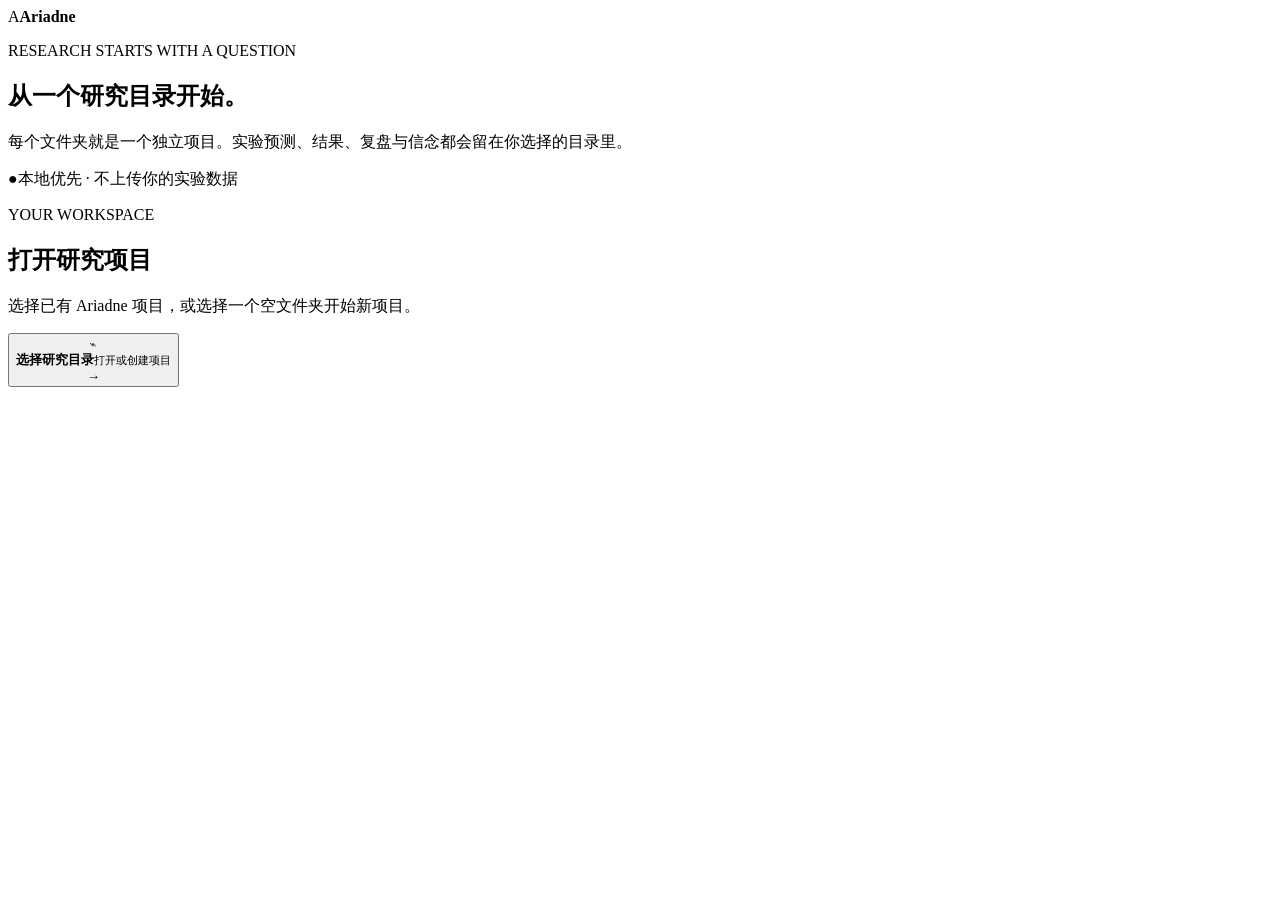
==== src/ari/desktopui/index.html @ 534bb981 "feat: 添加本地 GUI 与桌面应用" ====
<!doctype html>
<html lang="zh-CN">
  <head>
    <meta charset="utf-8" />
    <meta name="viewport" content="width=device-width, initial-scale=1" />
    <title>Ariadne</title>
    <style>/*__ARIADNE_CSS__*/</style>
  </head>
  <body>
    <main class="launcher">
      <section class="intro">
        <div class="brand"><span>A</span><strong>Ariadne</strong></div>
        <div class="thread" aria-hidden="true"><i></i><i></i><i></i></div>
        <p class="eyebrow">RESEARCH STARTS WITH A QUESTION</p>
        <h1>从一个研究目录开始。</h1>
        <p class="lead">每个文件夹就是一个独立项目。实验预测、结果、复盘与信念都会留在你选择的目录里。</p>
        <div class="privacy"><b>●</b><span>本地优先</span> · 不上传你的实验数据</div>
      </section>

      <section class="projects">
        <div>
          <p class="eyebrow">YOUR WORKSPACE</p>
          <h2>打开研究项目</h2>
          <p class="help">选择已有 Ariadne 项目，或选择一个空文件夹开始新项目。</p>
        </div>
        <button id="choose-project" class="primary"><span>⌁</span><div><strong>选择研究目录</strong><small>打开或创建项目</small></div><b>→</b></button>
        <div id="message" class="message" hidden></div>
        <div id="recent-section" hidden>
          <div class="recent-title"><span>最近打开</span><i></i></div>
          <div id="recent-list" class="recent-list"></div>
        </div>
      </section>
    </main>
    <script>/*__ARIADNE_JS__*/</script>
  </body>
</html>
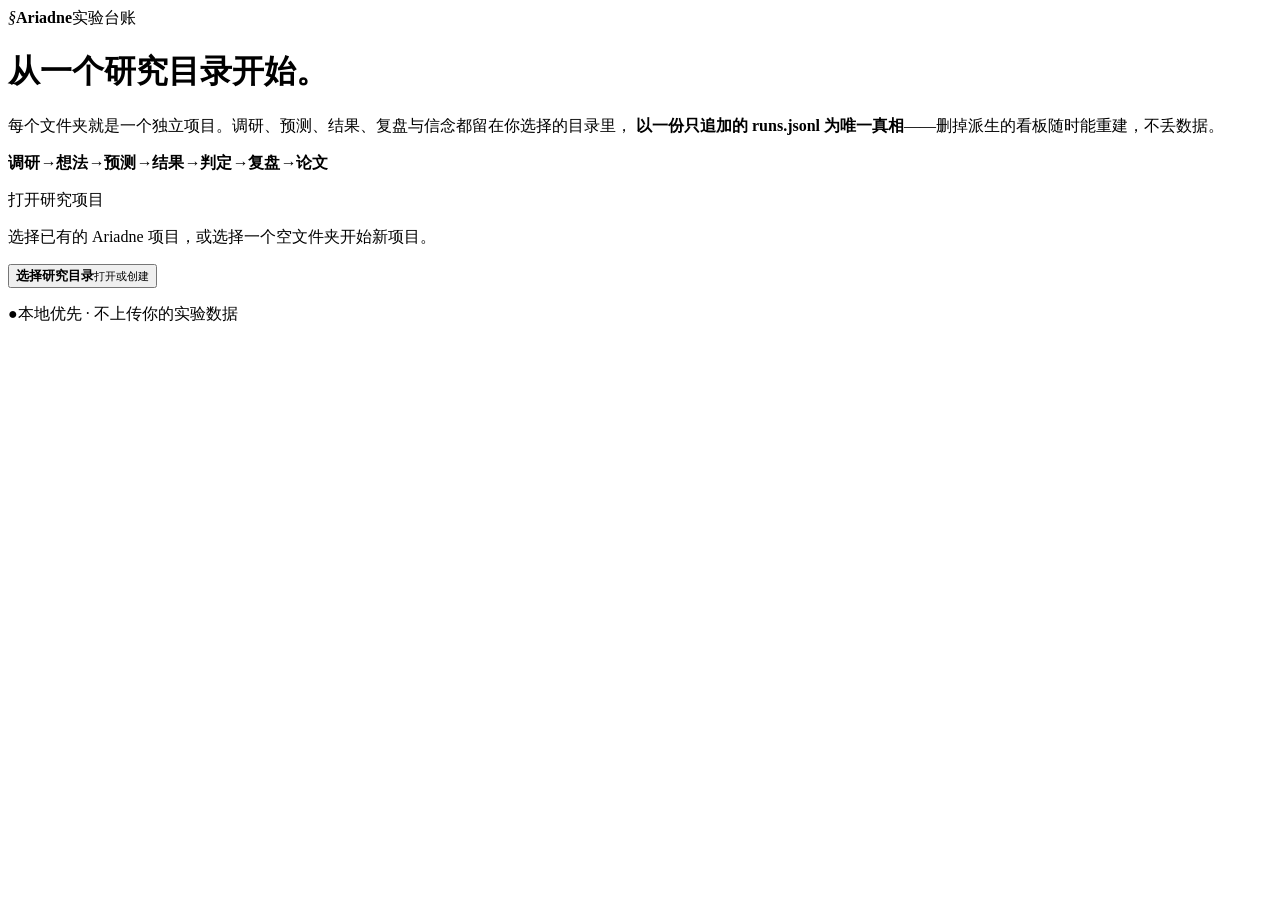
==== commit 00ad5fc0: "feat(gui): 全站改用宋体 + Times New Roman，并重写桌面封面 字体收成一套：拉丁字母落 Times New Roman，汉字落宋体，靠浏览器的逐 字符回退实现。台账「列必须对" ====
--- a/src/ari/desktopui/index.html
+++ b/src/ari/desktopui/index.html
@@ -3,33 +3,37 @@
   <head>
     <meta charset="utf-8" />
     <meta name="viewport" content="width=device-width, initial-scale=1" />
+    <meta name="color-scheme" content="light dark" />
     <title>Ariadne</title>
     <style>/*__ARIADNE_CSS__*/</style>
   </head>
   <body>
     <main class="launcher">
-      <section class="intro">
-        <div class="brand"><span>A</span><strong>Ariadne</strong></div>
-        <div class="thread" aria-hidden="true"><i></i><i></i><i></i></div>
-        <p class="eyebrow">RESEARCH STARTS WITH A QUESTION</p>
-        <h1>从一个研究目录开始。</h1>
-        <p class="lead">每个文件夹就是一个独立项目。实验预测、结果、复盘与信念都会留在你选择的目录里。</p>
-        <div class="privacy"><b>●</b><span>本地优先</span> · 不上传你的实验数据</div>
-      </section>
+      <div class="brand"><i aria-hidden="true">§</i><strong>Ariadne</strong><span>实验台账</span></div>
 
-      <section class="projects">
-        <div>
-          <p class="eyebrow">YOUR WORKSPACE</p>
-          <h2>打开研究项目</h2>
-          <p class="help">选择已有 Ariadne 项目，或选择一个空文件夹开始新项目。</p>
-        </div>
-        <button id="choose-project" class="primary"><span>⌁</span><div><strong>选择研究目录</strong><small>打开或创建项目</small></div><b>→</b></button>
-        <div id="message" class="message" hidden></div>
-        <div id="recent-section" hidden>
-          <div class="recent-title"><span>最近打开</span><i></i></div>
-          <div id="recent-list" class="recent-list"></div>
-        </div>
-      </section>
+      <h1>从一个研究目录开始。</h1>
+      <p class="lead">
+        每个文件夹就是一个独立项目。调研、预测、结果、复盘与信念都留在你选择的目录里，
+        <b>以一份只追加的 <span class="num">runs.jsonl</span> 为唯一真相</b>——删掉派生的看板随时能重建，不丢数据。
+      </p>
+
+      <p class="loop">
+        <b>调研</b><i>→</i><b>想法</b><i>→</i><b>预测</b><i>→</i><b>结果</b><i>→</i><b>判定</b><i>→</i><b>复盘</b><i>→</i><b>论文</b>
+      </p>
+
+      <div class="rule-head"><span>打开研究项目</span></div>
+      <p class="help">选择已有的 Ariadne 项目，或选择一个空文件夹开始新项目。</p>
+      <button id="choose-project" class="primary">
+        <strong>选择研究目录</strong><small>打开或创建</small>
+      </button>
+      <div id="message" class="message" hidden></div>
+
+      <div id="recent-section" hidden>
+        <div class="rule-head"><span>最近打开</span></div>
+        <div id="recent-list" class="recent-list"></div>
+      </div>
+
+      <p class="privacy"><b>●</b>本地优先 · 不上传你的实验数据</p>
     </main>
     <script>/*__ARIADNE_JS__*/</script>
   </body>
